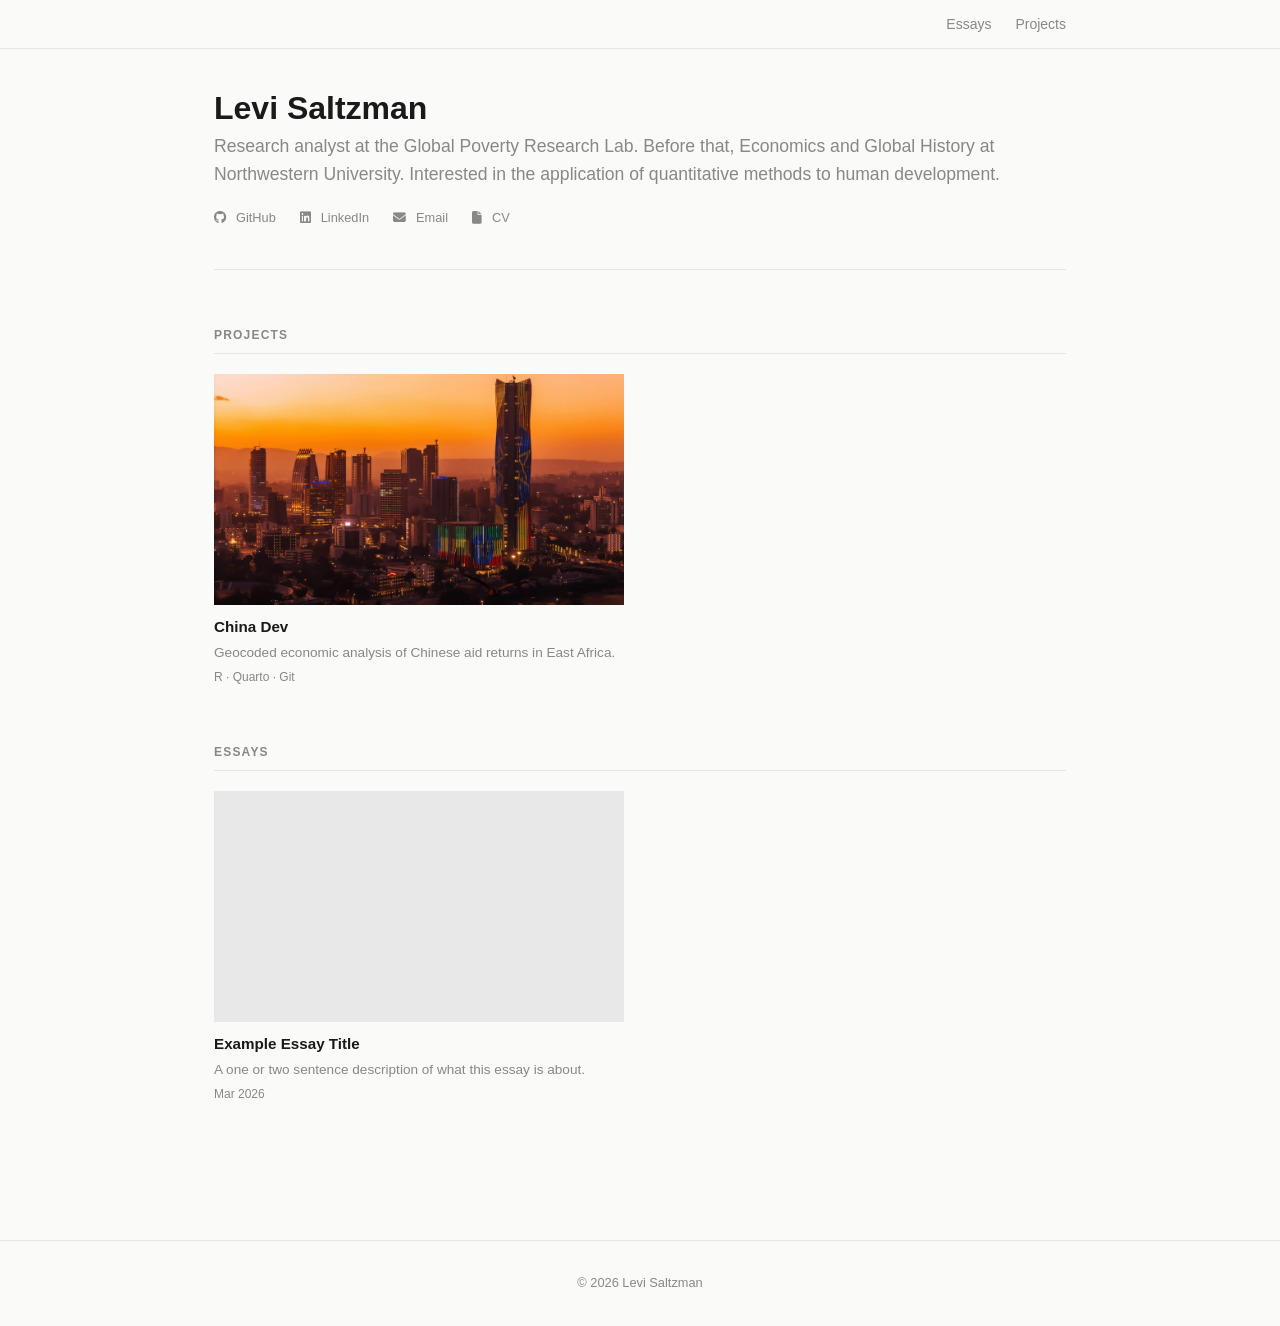
==== index.html @ 626ab4d8 "Initial commit" ====
<!DOCTYPE html>
<html lang="en">
<head>
  <meta charset="UTF-8" />
  <meta name="viewport" content="width=device-width, initial-scale=1.0" />
  <title>Levi Saltzman</title>
  <link rel="stylesheet" href="https://cdnjs.cloudflare.com/ajax/libs/font-awesome/6.4.0/css/all.min.css" />
  <link rel="stylesheet" href="style.css" />
</head>
<body>
  <header>
    <div class="header-inner">
      <nav>
        <a href="#essays">Essays</a>
        <a href="#projects">Projects</a>
      </nav>
    </div>
  </header>

  <main>
    <section class="hero">
      <h1 class="hero-name">Levi Saltzman</h1>
      <p class="tagline">Research analyst at the Global Poverty Research Lab. Before that, Economics and Global History at Northwestern University. Interested in the application of quantitative methods to human development.</p>
      <div class="hero-links">
        <a href="https://github.com/Saltzman-McGeever" target="_blank" rel="noopener"><i class="fab fa-github"></i> GitHub</a>
        <a href="https://www.linkedin.com/in/levi-saltzman/" target="_blank" rel="noopener"><i class="fab fa-linkedin"></i> LinkedIn</a>
        <a href="mailto:levisaltzman@gmail.com"><i class="fas fa-envelope"></i> Email</a>
        <a href="Levi Saltzman_Resume.pdf" target="_blank" rel="noopener"><i class="fas fa-file"></i> CV</a>
      </div>
    </section>

    <section id="projects">
      <h2>Projects</h2>
      <div class="tile-grid" id="projects-grid">
        <!-- populated by main.js -->
      </div>
    </section>

    <section id="essays">
      <h2>Essays</h2>
      <div class="tile-grid" id="essays-grid">
        <!-- populated by main.js -->
      </div>
    </section>
  </main>

  <footer>
    <p>&copy; <span id="year"></span> Levi Saltzman</p>
  </footer>

  <script src="data.js"></script>
  <script src="main.js"></script>
</body>
</html>
---- style.css ----
*, *::before, *::after {
  box-sizing: border-box;
  margin: 0;
  padding: 0;
}

:root {
  --bg: #fafaf8;
  --text: #1a1a1a;
  --muted: #888888;
  --border: #e5e5e5;
  --accent: #1d4ed8;
  --max-width: 900px;
}

body {
  font-family: -apple-system, BlinkMacSystemFont, "Segoe UI", Helvetica, Arial, sans-serif;
  background: var(--bg);
  color: var(--text);
  line-height: 1.6;
  min-height: 100vh;
  display: flex;
  flex-direction: column;
}

a {
  color: var(--accent);
  text-decoration: none;
}

a:hover {
  text-decoration: underline;
}

/* ── Header ── */
header {
  border-bottom: 1px solid var(--border);
}

.header-inner {
  max-width: var(--max-width);
  margin: 0 auto;
  padding: 0 1.5rem;
  height: 48px;
  display: flex;
  align-items: center;
  justify-content: space-between;
}

/* site-title only appears on post pages */
.site-title a {
  font-size: 0.95rem;
  font-weight: 600;
  color: var(--text);
}

.site-title a:hover {
  text-decoration: none;
  color: var(--muted);
}

nav {
  display: flex;
  gap: 1.5rem;
  margin-left: auto;
}

nav a {
  font-size: 0.875rem;
  color: var(--muted);
}

nav a:hover {
  color: var(--text);
  text-decoration: none;
}

/* ── Main ── */
main {
  flex: 1;
  max-width: var(--max-width);
  margin: 0 auto;
  padding: 0 1.5rem 5rem;
  width: 100%;
}

/* ── Hero ── */
.hero {
  padding: 2.5rem 0;
  border-bottom: 1px solid var(--border);
  margin-bottom: 3.5rem;
}

.hero-name {
  font-size: 2rem;
  font-weight: 700;
  line-height: 1.2;
  margin-bottom: 0.3rem;
}

.tagline {
  font-size: 1.1rem;
  color: var(--muted);
  margin-bottom: 1rem;
}

.hero-links {
  display: flex;
  gap: 1.5rem;
  margin-top: 1.25rem;
}

.hero-links a {
  color: var(--muted);
  font-size: 0.8rem;
}

.hero-links a:hover {
  color: var(--text);
  text-decoration: none;
}

.hero-links i {
  margin-right: 0.4rem;
}

/* ── Sections ── */
section {
  margin-bottom: 3.5rem;
}

section h2 {
  font-size: 0.75rem;
  font-weight: 600;
  letter-spacing: 0.1em;
  text-transform: uppercase;
  color: var(--muted);
  margin-bottom: 1.25rem;
  padding-bottom: 0.5rem;
  border-bottom: 1px solid var(--border);
}

/* ── Tile grid ── */
.tile-grid {
  display: grid;
  grid-template-columns: repeat(2, 1fr);
  gap: 2rem;
}

.tile {
  display: block;
  color: inherit;
  text-decoration: none;
}

.tile:hover {
  text-decoration: none;
}

.tile:hover .tile-title {
  text-decoration: underline;
}

.tile-img {
  width: 100%;
  aspect-ratio: 16 / 9;
  object-fit: cover;
  display: block;
  background: #e8e8e8;
}

.tile-body {
  padding: 0.65rem 0 0;
}

.tile-title {
  font-size: 0.95rem;
  font-weight: 600;
  margin-bottom: 0.2rem;
}

.tile-blurb {
  font-size: 0.85rem;
  color: var(--muted);
  line-height: 1.5;
}

.tile-meta {
  display: block;
  font-size: 0.75rem;
  color: var(--muted);
  margin-top: 0.3rem;
}

.tile-empty {
  font-size: 0.875rem;
  color: var(--muted);
}

/* ── Post page ── */
.post-hero {
  margin-bottom: 1.75rem;
  margin-top: 2rem;
}

.post-img {
  width: 100%;
  aspect-ratio: 16 / 9;
  object-fit: cover;
  display: block;
  background: #e8e8e8;

}

.post-body {
  max-width: 640px;
}

.post-title {
  font-size: 1.6rem;
  font-weight: 700;
  line-height: 1.3;
  margin-bottom: 0.5rem;
}

.post-header-meta {
  display: flex;
  align-items: center;
  gap: 1rem;
  font-size: 0.8rem;
  color: var(--muted);
  margin-bottom: 2rem;
}

.post-repo {
  color: var(--accent);
}

.post-content {
  font-size: 0.95rem;
  line-height: 1.75;
}

.post-content p + p {
  margin-top: 1rem;
}

.post-content h2 {
  font-size: 1.1rem;
  font-weight: 600;
  margin: 2rem 0 0.5rem;
  text-transform: none;
  letter-spacing: 0;
  color: var(--text);
  border-bottom: none;
  padding-bottom: 0;
}

.post-content h3 {
  font-size: 1rem;
  font-weight: 600;
  margin: 1.5rem 0 0.4rem;
}

.post-content ul,
.post-content ol {
  margin: 0.75rem 0 0.75rem 1.5rem;
}

.post-content li + li {
  margin-top: 0.25rem;
}

.post-content code {
  font-family: "SF Mono", "Fira Code", monospace;
  font-size: 0.85em;
  background: #f0f0f0;
  padding: 0.1em 0.35em;
}

.post-content pre {
  background: #f0f0f0;
  padding: 1rem;
  overflow-x: auto;
  margin: 1rem 0;
  font-size: 0.85rem;
}

.post-content pre code {
  background: none;
  padding: 0;
}

/* ── Footer ── */
footer {
  text-align: center;
  padding: 2rem 1.5rem;
  font-size: 0.8rem;
  color: var(--muted);
  border-top: 1px solid var(--border);
}

.footer-links {
  display: flex;
  justify-content: center;
  gap: 1.5rem;
  margin-bottom: 1rem;
}

.footer-links a {
  color: var(--muted);
  font-size: 0.875rem;
}

.footer-links a:hover {
  color: var(--text);
}

.footer-links i {
  margin-right: 0.4rem;
}
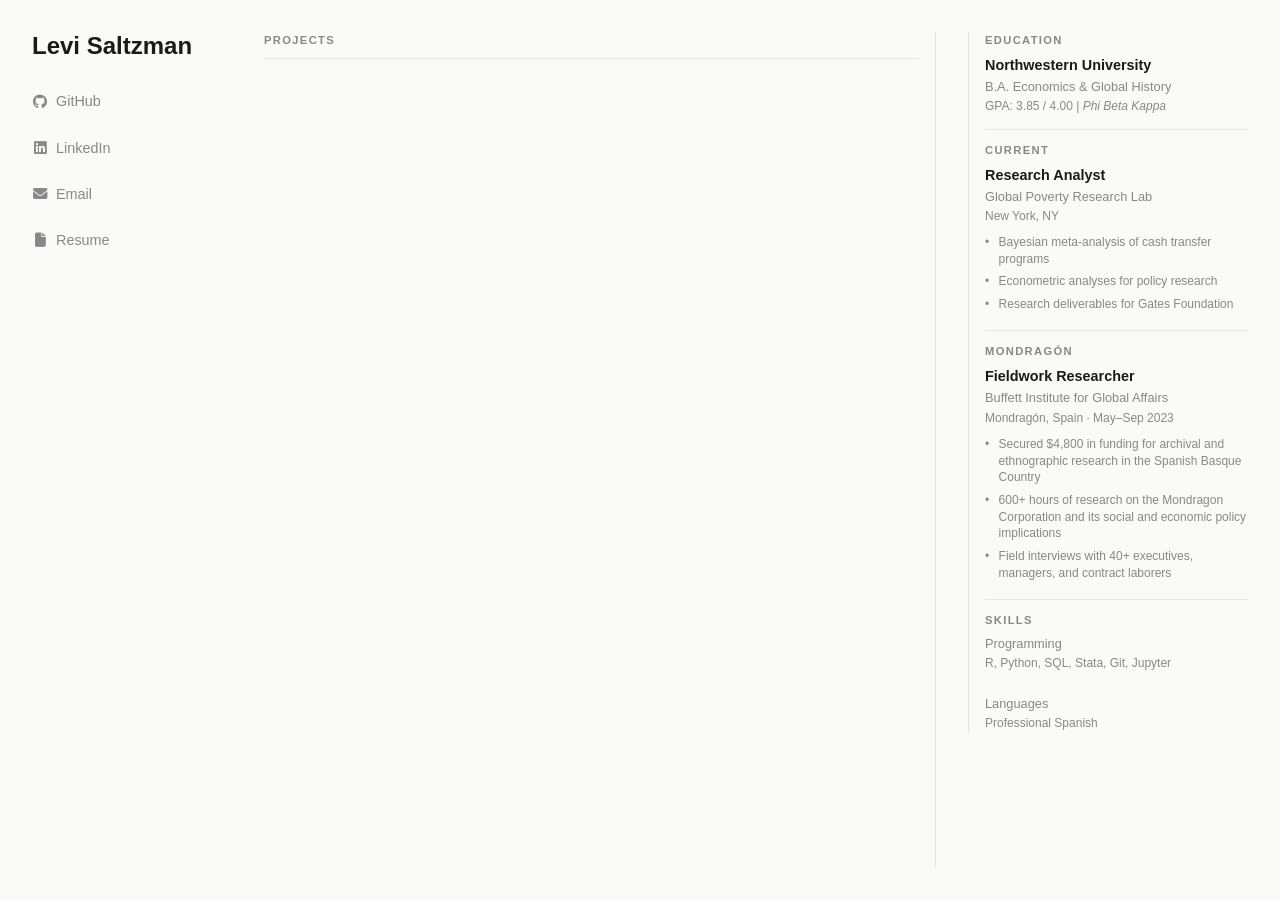
==== commit 59ad4be9: "CV layout: add Mondragon section, compact spacing, fix bullet indent" ====
--- a/index.html
+++ b/index.html
@@ -8,45 +8,90 @@
   <link rel="stylesheet" href="style.css" />
 </head>
 <body>
-  <header>
-    <div class="header-inner">
-      <nav>
-        <a href="#essays">Essays</a>
-        <a href="#projects">Projects</a>
-      </nav>
-    </div>
-  </header>
+  <div class="layout">
+    <!-- Left Column: Header & Links -->
+    <aside class="column column-left">
+      <div class="header-section">
+        <h1 class="site-name">Levi Saltzman</h1>
+        <nav class="main-nav">
+          <a href="https://github.com/Saltzman-McGeever" target="_blank" rel="noopener">
+            <i class="fab fa-github"></i> GitHub
+          </a>
+          <a href="https://www.linkedin.com/in/levi-saltzman/" target="_blank" rel="noopener">
+            <i class="fab fa-linkedin"></i> LinkedIn
+          </a>
+          <a href="mailto:levisaltzman@gmail.com">
+            <i class="fas fa-envelope"></i> Email
+          </a>
+          <a href="Levi Saltzman_Resume.pdf" target="_blank" rel="noopener">
+            <i class="fas fa-file"></i> Resume
+          </a>
+        </nav>
+      </div>
+    </aside>
 
-  <main>
-    <section class="hero">
-      <h1 class="hero-name">Levi Saltzman</h1>
-      <p class="tagline">Research analyst at the Global Poverty Research Lab. Before that, Economics and Global History at Northwestern University. Interested in the application of quantitative methods to human development.</p>
-      <div class="hero-links">
-        <a href="https://github.com/Saltzman-McGeever" target="_blank" rel="noopener"><i class="fab fa-github"></i> GitHub</a>
-        <a href="https://www.linkedin.com/in/levi-saltzman/" target="_blank" rel="noopener"><i class="fab fa-linkedin"></i> LinkedIn</a>
-        <a href="mailto:levisaltzman@gmail.com"><i class="fas fa-envelope"></i> Email</a>
-        <a href="Levi Saltzman_Resume.pdf" target="_blank" rel="noopener"><i class="fas fa-file"></i> CV</a>
-      </div>
-    </section>
+    <!-- Middle Column: Projects -->
+    <main class="column column-middle">
+      <section id="projects">
+        <h2>Projects</h2>
+        <div class="projects-list" id="projects-grid">
+          <!-- populated by main.js -->
+        </div>
+      </section>
+    </main>
 
-    <section id="projects">
-      <h2>Projects</h2>
-      <div class="tile-grid" id="projects-grid">
-        <!-- populated by main.js -->
-      </div>
-    </section>
+    <!-- Right Column: CV Info -->
+    <aside class="column column-right">
+      <section class="cv-section">
+        <h2>Education</h2>
+        <div class="cv-item">
+          <div class="cv-title">Northwestern University</div>
+          <div class="cv-subtitle">B.A. Economics & Global History</div>
+          <div class="cv-meta">GPA: 3.85 / 4.00 | <em>Phi Beta Kappa</em></div>
+        </div>
+      </section>
 
-    <section id="essays">
-      <h2>Essays</h2>
-      <div class="tile-grid" id="essays-grid">
-        <!-- populated by main.js -->
-      </div>
-    </section>
-  </main>
+      <section class="cv-section">
+        <h2>Current</h2>
+        <div class="cv-item">
+          <div class="cv-title">Research Analyst</div>
+          <div class="cv-subtitle">Global Poverty Research Lab</div>
+          <div class="cv-meta">New York, NY</div>
+          <ul class="cv-details">
+            <li>Bayesian meta-analysis of cash transfer programs</li>
+            <li>Econometric analyses for policy research</li>
+            <li>Research deliverables for Gates Foundation</li>
+          </ul>
+        </div>
+      </section>
 
-  <footer>
-    <p>&copy; <span id="year"></span> Levi Saltzman</p>
-  </footer>
+      <section class="cv-section">
+        <h2>Mondragón</h2>
+        <div class="cv-item">
+          <div class="cv-title">Fieldwork Researcher</div>
+          <div class="cv-subtitle">Buffett Institute for Global Affairs</div>
+          <div class="cv-meta">Mondragón, Spain · May–Sep 2023</div>
+          <ul class="cv-details">
+            <li>Secured $4,800 in funding for archival and ethnographic research in the Spanish Basque Country</li>
+            <li>600+ hours of research on the Mondragon Corporation and its social and economic policy implications</li>
+            <li>Field interviews with 40+ executives, managers, and contract laborers</li>
+          </ul>
+        </div>
+      </section>
+
+      <section class="cv-section">
+        <h2>Skills</h2>
+        <div class="cv-item">
+          <div class="cv-subtitle">Programming</div>
+          <div class="cv-meta">R, Python, SQL, Stata, Git, Jupyter</div>
+        </div>
+        <div class="cv-item">
+          <div class="cv-subtitle">Languages</div>
+          <div class="cv-meta">Professional Spanish</div>
+        </div>
+      </section>
+    </aside>
+  </div>
 
   <script src="data.js"></script>
   <script src="main.js"></script>
--- a/style.css
+++ b/style.css
@@ -10,7 +10,6 @@
   --muted: #888888;
   --border: #e5e5e5;
   --accent: #1d4ed8;
-  --max-width: 900px;
 }
 
 body {
@@ -19,8 +18,6 @@
   color: var(--text);
   line-height: 1.6;
   min-height: 100vh;
-  display: flex;
-  flex-direction: column;
 }
 
 a {
@@ -32,169 +29,216 @@
   text-decoration: underline;
 }
 
-/* ── Header ── */
-header {
-  border-bottom: 1px solid var(--border);
-}
-
-.header-inner {
-  max-width: var(--max-width);
+/* ── Layout ── */
+.layout {
+  display: grid;
+  grid-template-columns: 200px 1fr 280px;
+  gap: 2rem;
+  height: 100vh;
+  padding: 2rem;
+  max-width: 1600px;
   margin: 0 auto;
-  padding: 0 1.5rem;
-  height: 48px;
+}
+
+.column {
+  display: flex;
+  flex-direction: column;
+}
+
+.column-left {
+  position: sticky;
+  top: 2rem;
+  height: fit-content;
+}
+
+.column-middle {
+  overflow-y: auto;
+  padding-right: 1rem;
+  border-right: 1px solid var(--border);
+}
+
+.column-right {
+  position: sticky;
+  top: 2rem;
+  height: fit-content;
+  overflow-y: auto;
+  max-height: calc(100vh - 4rem);
+  padding-left: 1rem;
+  border-left: 1px solid var(--border);
+}
+
+/* ── Left Column: Header ── */
+.header-section {
+  margin-bottom: 2rem;
+}
+
+.site-name {
+  font-size: 1.5rem;
+  font-weight: 700;
+  margin-bottom: 1.5rem;
+  line-height: 1.2;
+}
+
+.main-nav {
+  display: flex;
+  flex-direction: column;
+  gap: 0.75rem;
+}
+
+.main-nav a {
+  font-size: 0.9rem;
+  color: var(--muted);
   display: flex;
   align-items: center;
-  justify-content: space-between;
-}
-
-/* site-title only appears on post pages */
-.site-title a {
-  font-size: 0.95rem;
-  font-weight: 600;
-  color: var(--text);
-}
-
-.site-title a:hover {
-  text-decoration: none;
-  color: var(--muted);
-}
-
-nav {
-  display: flex;
-  gap: 1.5rem;
-  margin-left: auto;
-}
-
-nav a {
-  font-size: 0.875rem;
-  color: var(--muted);
-}
-
-nav a:hover {
+  gap: 0.5rem;
+  padding: 0.35rem 0;
+}
+
+.main-nav a:hover {
   color: var(--text);
   text-decoration: none;
 }
 
-/* ── Main ── */
+.main-nav i {
+  width: 16px;
+  text-align: center;
+}
+
+/* ── Middle Column: Projects ── */
 main {
-  flex: 1;
-  max-width: var(--max-width);
-  margin: 0 auto;
-  padding: 0 1.5rem 5rem;
-  width: 100%;
-}
-
-/* ── Hero ── */
-.hero {
-  padding: 2.5rem 0;
-  border-bottom: 1px solid var(--border);
-  margin-bottom: 3.5rem;
-}
-
-.hero-name {
-  font-size: 2rem;
-  font-weight: 700;
-  line-height: 1.2;
-  margin-bottom: 0.3rem;
-}
-
-.tagline {
-  font-size: 1.1rem;
-  color: var(--muted);
-  margin-bottom: 1rem;
-}
-
-.hero-links {
-  display: flex;
-  gap: 1.5rem;
-  margin-top: 1.25rem;
-}
-
-.hero-links a {
-  color: var(--muted);
-  font-size: 0.8rem;
-}
-
-.hero-links a:hover {
-  color: var(--text);
-  text-decoration: none;
-}
-
-.hero-links i {
-  margin-right: 0.4rem;
-}
-
-/* ── Sections ── */
+  display: flex;
+  flex-direction: column;
+}
+
 section {
-  margin-bottom: 3.5rem;
+  margin-bottom: 0;
 }
 
 section h2 {
-  font-size: 0.75rem;
-  font-weight: 600;
-  letter-spacing: 0.1em;
+  font-size: 0.7rem;
+  font-weight: 600;
+  letter-spacing: 0.12em;
   text-transform: uppercase;
   color: var(--muted);
-  margin-bottom: 1.25rem;
+  margin-bottom: 1.5rem;
   padding-bottom: 0.5rem;
   border-bottom: 1px solid var(--border);
 }
 
-/* ── Tile grid ── */
-.tile-grid {
-  display: grid;
-  grid-template-columns: repeat(2, 1fr);
+/* ── Projects List ── */
+.projects-list {
+  display: flex;
+  flex-direction: column;
   gap: 2rem;
 }
 
-.tile {
+.project-item {
   display: block;
   color: inherit;
   text-decoration: none;
-}
-
-.tile:hover {
-  text-decoration: none;
-}
-
-.tile:hover .tile-title {
+  padding-bottom: 1.5rem;
+  border-bottom: 1px solid var(--border);
+}
+
+.project-item:last-child {
+  border-bottom: none;
+  padding-bottom: 0;
+}
+
+.project-item:hover .project-title {
   text-decoration: underline;
 }
 
-.tile-img {
+.project-img {
   width: 100%;
   aspect-ratio: 16 / 9;
   object-fit: cover;
   display: block;
   background: #e8e8e8;
-}
-
-.tile-body {
-  padding: 0.65rem 0 0;
-}
-
-.tile-title {
-  font-size: 0.95rem;
-  font-weight: 600;
-  margin-bottom: 0.2rem;
-}
-
-.tile-blurb {
+  margin-bottom: 0.75rem;
+}
+
+.project-title {
+  font-size: 1rem;
+  font-weight: 600;
+  margin-bottom: 0.35rem;
+}
+
+.project-blurb {
   font-size: 0.85rem;
   color: var(--muted);
   line-height: 1.5;
-}
-
-.tile-meta {
-  display: block;
+  margin-bottom: 0.5rem;
+}
+
+.project-meta {
   font-size: 0.75rem;
   color: var(--muted);
-  margin-top: 0.3rem;
-}
-
-.tile-empty {
-  font-size: 0.875rem;
-  color: var(--muted);
+}
+
+/* ── Right Column: CV ── */
+.cv-section {
+  margin-bottom: 0.75rem;
+  padding-bottom: 0.75rem;
+  border-bottom: 1px solid var(--border);
+}
+
+.cv-section:last-child {
+  border-bottom: none;
+  margin-bottom: 0;
+  padding-bottom: 0;
+}
+
+.cv-section h2 {
+  border-bottom: none;
+  padding-bottom: 0;
+  margin-bottom: 0.25rem;
+}
+
+.cv-item {
+  margin-bottom: 1.25rem;
+}
+
+.cv-item:last-child {
+  margin-bottom: 0;
+}
+
+.cv-title {
+  font-size: 0.9rem;
+  font-weight: 600;
+  margin-bottom: 0;
+}
+
+.cv-subtitle {
+  font-size: 0.8rem;
+  color: var(--muted);
+  margin-bottom: 0;
+}
+
+.cv-meta {
+  font-size: 0.75rem;
+  color: var(--muted);
+}
+
+.cv-details {
+  font-size: 0.75rem;
+  color: var(--muted);
+  list-style: none;
+  margin-top: 0.5rem;
+  margin-left: 0;
+}
+
+.cv-details li {
+  padding-left: 0.85rem;
+  position: relative;
+  margin-bottom: 0.35rem;
+  line-height: 1.4;
+}
+
+.cv-details li:before {
+  content: "•";
+  position: absolute;
+  left: 0;
 }
 
 /* ── Post page ── */
@@ -209,7 +253,6 @@
   object-fit: cover;
   display: block;
   background: #e8e8e8;
-
 }
 
 .post-body {
@@ -291,31 +334,52 @@
   padding: 0;
 }
 
-/* ── Footer ── */
-footer {
-  text-align: center;
-  padding: 2rem 1.5rem;
-  font-size: 0.8rem;
-  color: var(--muted);
-  border-top: 1px solid var(--border);
-}
-
-.footer-links {
-  display: flex;
-  justify-content: center;
-  gap: 1.5rem;
-  margin-bottom: 1rem;
-}
-
-.footer-links a {
-  color: var(--muted);
-  font-size: 0.875rem;
-}
-
-.footer-links a:hover {
-  color: var(--text);
-}
-
-.footer-links i {
-  margin-right: 0.4rem;
-}
+/* ── Responsive ── */
+@media (max-width: 1024px) {
+  .layout {
+    grid-template-columns: 1fr;
+    height: auto;
+    gap: 1.5rem;
+    padding: 1.5rem;
+  }
+
+  .column-left,
+  .column-right {
+    position: relative;
+    top: auto;
+    height: auto;
+    max-height: none;
+  }
+
+  .column-middle {
+    border-right: none;
+    border-bottom: 1px solid var(--border);
+    padding-right: 0;
+    padding-bottom: 1.5rem;
+    margin-bottom: 1.5rem;
+  }
+
+  .column-right {
+    border-left: none;
+    padding-left: 0;
+  }
+}
+
+@media (max-width: 640px) {
+  .layout {
+    padding: 1rem;
+    gap: 1rem;
+  }
+
+  .site-name {
+    font-size: 1.25rem;
+  }
+
+  .main-nav a {
+    font-size: 0.85rem;
+  }
+
+  .project-title {
+    font-size: 0.95rem;
+  }
+}
